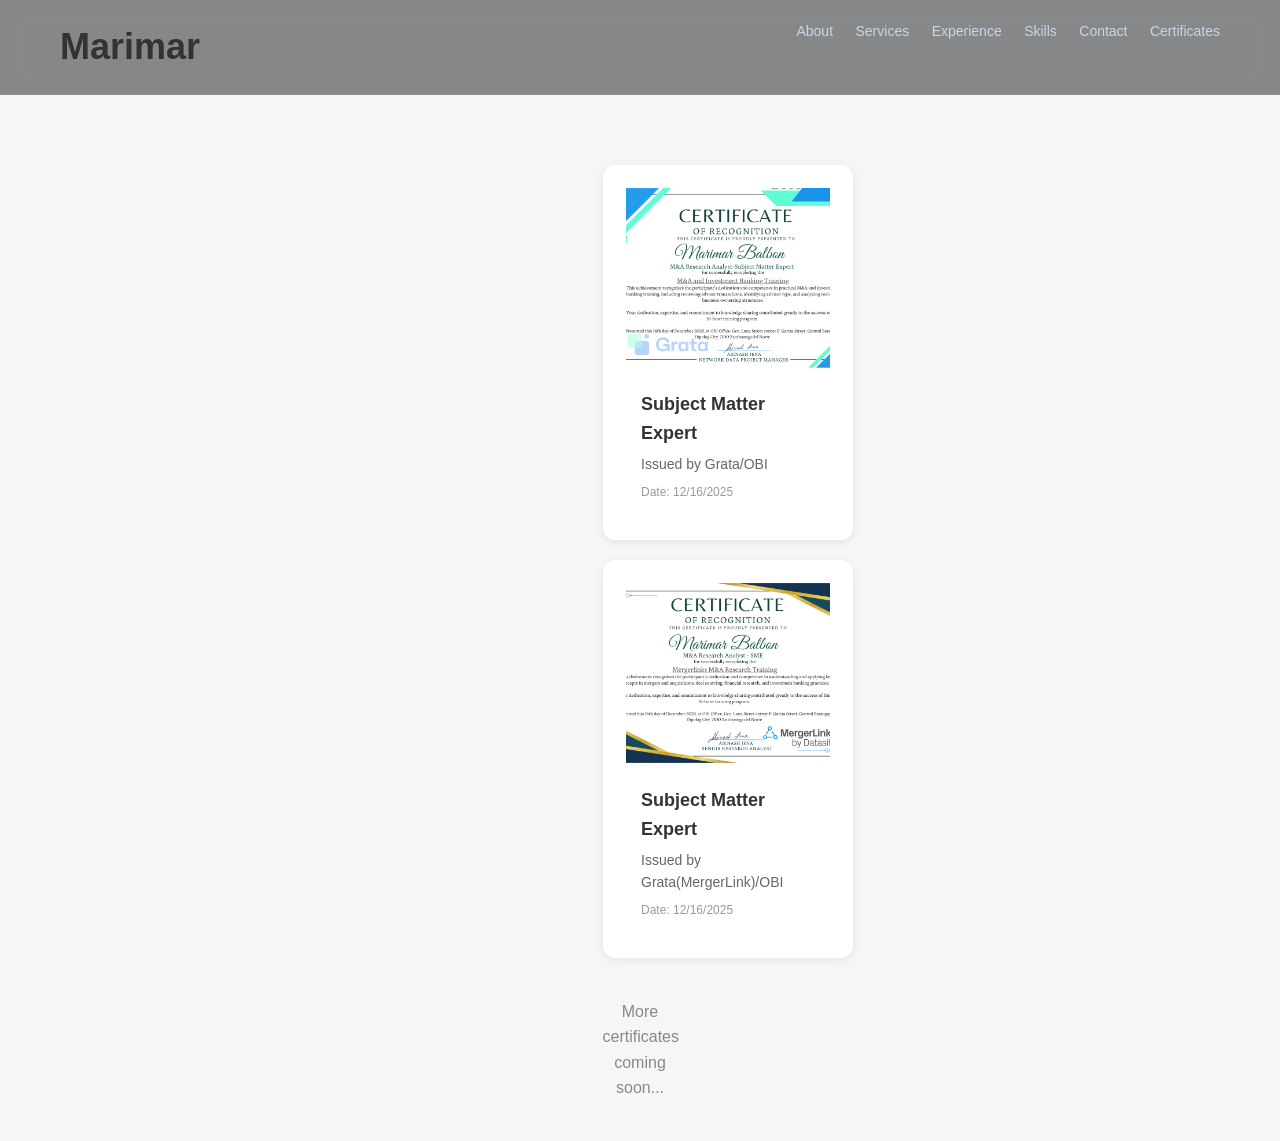
==== certificate.html @ 913d265a "first commit" ====
<!DOCTYPE html>
<html lang="en">
<head>
  <meta charset="UTF-8" />
    <link rel="stylesheet" href="style.css">

  <meta name="viewport" content="width=device-width, initial-scale=1.0" />
  <title>Certificates</title>
  <style>
    body {
      margin: 0;
      font-family: Arial, sans-serif;
      background: #f5f6f8;
      color: #333;
    }

    .container {
      max-width: 115px;
      margin: 0 auto;
      padding: 40px 20px;
    }

    header {
      margin-bottom: 30px;
    }

    header h1 {
      font-size: 36px;
      margin: 0;
    }

    header p {
      color: #666;
      margin-top: 8px;
    }

    .grid {
      display: grid;
      grid-template-columns: repeat(auto-fit, minmax(250px, 1fr));
      gap: 20px;
    }

    .card {
      background: #fff;
      border-radius: 12px;
      box-shadow: 0 2px 8px rgba(0,0,0,0.08);
      overflow: hidden;
      transition: transform 0.2s ease, box-shadow 0.2s ease;
    }

    .card:hover {
      transform: translateY(-4px);
      box-shadow: 0 6px 18px rgba(0,0,0,0.12);
    }

    .card img {
      width: 100%;
      height: 180px;
      object-fit: cover;
      background: #eee;
    }

    .card-content {
      padding: 15px;
    }

    .card-title {
      font-size: 18px;
      font-weight: bold;
      margin: 0;
    }

    .card-sub {
      font-size: 14px;
      color: #666;
      margin-top: 5px;
    }

    .card-date {
      font-size: 12px;
      color: #999;
      margin-top: 8px;
    }

    .empty {
      text-align: center;
      margin-top: 40px;
      color: #888;
    }
  </style>
</head>
<body>

    <header>
  <h1>Marimar</h1>
  <nav>
    <a href="Marimar.html">About</a>
    <a href="#services">Services</a>
    <a href="#experience">Experience</a>
    <a href="#skills">Skills</a>
    <a href="#contact">Contact</a>
    <a href="certificate.html">Certificates</a>

  </nav>
</header>

  <div class="container">
   

    <div class="grid">
      
      <!-- Certificate Card -->
      <div class="card">
        <img src="assets/certificate1.png" alt="Certificate 1" />
        <div class="card-content">
          <p class="card-title">Subject Matter Expert</p>
          <p class="card-sub">Issued by Grata/OBI</p>
          <p class="card-date">Date: 12/16/2025</p>
        </div>
      </div>

      <div class="card">
        <img src="assets/certificate2.png" alt="Certificate 2" />
        <div class="card-content">
          <p class="card-title">Subject Matter Expert</p>
          <p class="card-sub">Issued by Grata(MergerLink)/OBI</p>
          <p class="card-date">Date: 12/16/2025</p>
        </div>
      </div>

    </div>

    <div class="empty">
      More certificates coming soon...
    </div>

  </div>

</body>
</html>
---- style.css ----
/* RESET */
* {
  margin: 0;
  padding: 0;
  box-sizing: border-box;
  font-family: 'Poppins', sans-serif;
}

body {
  background: radial-gradient(circle at top, #0b1220, #020617 70%);
  color: #fff;
  line-height: 1.6;
}

/* HEADER */
header {
  display: flex;
  justify-content: space-between;
  padding: 18px 60px;
  background: rgba(0,0,0,0.45);
  position: sticky;
  top: 0;
  backdrop-filter: blur(12px);
  border-bottom: 1px solid rgba(255,255,255,0.06);
}

nav a {
  color: #cbd5e1;
  margin-left: 18px;
  text-decoration: none;
  font-size: 14px;
  transition: 0.3s;
}

nav a:hover {
  color: #38bdf8;
}

/* HERO SECTION */
.hero {
  display: flex;
  justify-content: space-between;
  align-items: center;
  gap: 60px;

  padding: 90px 10%;
  flex-wrap: wrap;
}

/* HERO TEXT */
.hero-text {
  flex: 1;
  min-width: 320px;
}

.hero-text h2 {
  font-size: 44px;
  line-height: 1.2;

  background: linear-gradient(90deg, #38bdf8, #a855f7);
  -webkit-background-clip: text;
  -webkit-text-fill-color: transparent;

  margin-top: 10px;
}

.hero-text p {
  margin-top: 15px;
  color: #94a3b8;
  max-width: 550px;
  line-height: 1.7;
}

/* HERO BUTTONS */
.hero-buttons {
  display: flex;
  flex-wrap: wrap;
  gap: 15px;

  margin-top: 25px;
}

.hero-buttons a {
  padding: 12px 22px;
  border-radius: 12px;

  text-decoration: none;
  font-weight: 600;

  transition: 0.3s ease;
}

/* PRIMARY BUTTON */
.primary-btn {
  background: linear-gradient(90deg, #38bdf8, #60a5fa);
  color: #02111b;

  box-shadow: 0 0 20px rgba(56,189,248,0.25);
}

/* SECONDARY BUTTON */
.secondary-btn {
  border: 1px solid #38bdf8;
  color: #38bdf8;

  background: rgba(56,189,248,0.05);
}

/* CV BUTTON */
.cv-btn {
  background: linear-gradient(90deg, #22c55e, #4ade80);
  color: #02140a;

  box-shadow: 0 0 20px rgba(34,197,94,0.25);

  display: flex;
  align-items: center;
  gap: 8px;
}

/* BUTTON HOVER */
.hero-buttons a:hover {
  transform: translateY(-4px);
}

/* HERO IMAGE */
.hero-img {
  width: 300px;
  height: 300px;

  flex-shrink: 0;

  border-radius: 24px;
  overflow: hidden;

  border: 1px solid rgba(56,189,248,0.4);
  box-shadow: 0 10px 40px rgba(56,189,248,0.15);

  animation: float 4s ease-in-out infinite;
}

.hero-img img {
  width: 100%;
  height: 100%;
  object-fit: cover;
  display: block;
}

/* FLOATING ANIMATION */
@keyframes float {
  0%,100% {
    transform: translateY(0);
  }

  50% {
    transform: translateY(-12px);
  }
}

/* MOBILE */
@media(max-width:768px){

  .hero {
    flex-direction: column-reverse;
    text-align: center;
  }

  .hero-text p {
    margin: auto;
    margin-top: 15px;
  }

  .hero-buttons {
    justify-content: center;
  }

  .hero-img {
    width: 240px;
    height: 240px;
  }

  .hero-text h2 {
    font-size: 34px;
  }
}
/* SECTIONS */
section {
  padding: 80px 60px;
}

h2 {
  color: #38bdf8;
  margin-bottom: 25px;
  font-size: 26px;
}

/* GRID */
.grid {
  display: grid;
  grid-template-columns: repeat(auto-fit, minmax(260px, 1fr));
  gap: 22px;
}

/* CARDS (UPGRADED PREMIUM LOOK) */
.card {
  background: rgba(255,255,255,0.03);
  border: 1px solid rgba(255,255,255,0.06);
  padding: 22px;
  border-radius: 16px;
  transition: 0.35s ease;
  backdrop-filter: blur(10px);
}

.card:hover {
  transform: translateY(-8px);
  border-color: rgba(56,189,248,0.3);
  box-shadow: 0 15px 35px rgba(56,189,248,0.12);
}

/* SERVICE ICONS */
.service-icon {
  font-size: 28px;
  color: #38bdf8;
  margin-bottom: 12px;
  transition: 0.3s;
}

.card:hover .service-icon {
  transform: scale(1.2);
  color: #a855f7;
}

/* COMPANY LOGO */
.company-header {
  display: flex;
  align-items: center;
  gap: 12px;
  margin-bottom: 10px;
}

.company-logo {
  width: 45px;
  height: 45px;
  object-fit: contain;
  border-radius: 8px;
  background: #fff;
  padding: 3px;
}

/* SKILLS */
.skills div {
  margin-bottom: 10px;
  padding: 10px;
  background: rgba(255,255,255,0.03);
  border-radius: 10px;
  border: 1px solid rgba(255,255,255,0.05);
}

/* CONTACT */
.contact-box {
  margin-top: 15px;
}

/* FOOTER */
footer {
  text-align: center;
  padding: 40px;
  background: rgba(0,0,0,0.5);
  border-top: 1px solid rgba(255,255,255,0.06);
}

/* SOCIAL ICONS */
.social-icons {
  margin-top: 15px;
  display: flex;
  justify-content: center;
  gap: 15px;
}

.social-icons a {
  width: 45px;
  height: 45px;
  display: flex;
  align-items: center;
  justify-content: center;
  border-radius: 10px;
  background: rgba(255,255,255,0.05);
  border: 1px solid rgba(255,255,255,0.1);
  color: #fff;
  font-size: 18px;
  transition: 0.3s;
  text-decoration: none;
}

.social-icons a:hover {
  transform: translateY(-5px) scale(1.1);
  background: #38bdf8;
  color: #000;
}

/* RESPONSIVE */
@media (max-width: 768px) {
  .hero {
    flex-direction: column;
    text-align: center;
  }

  header {
    padding: 15px 25px;
  }
}
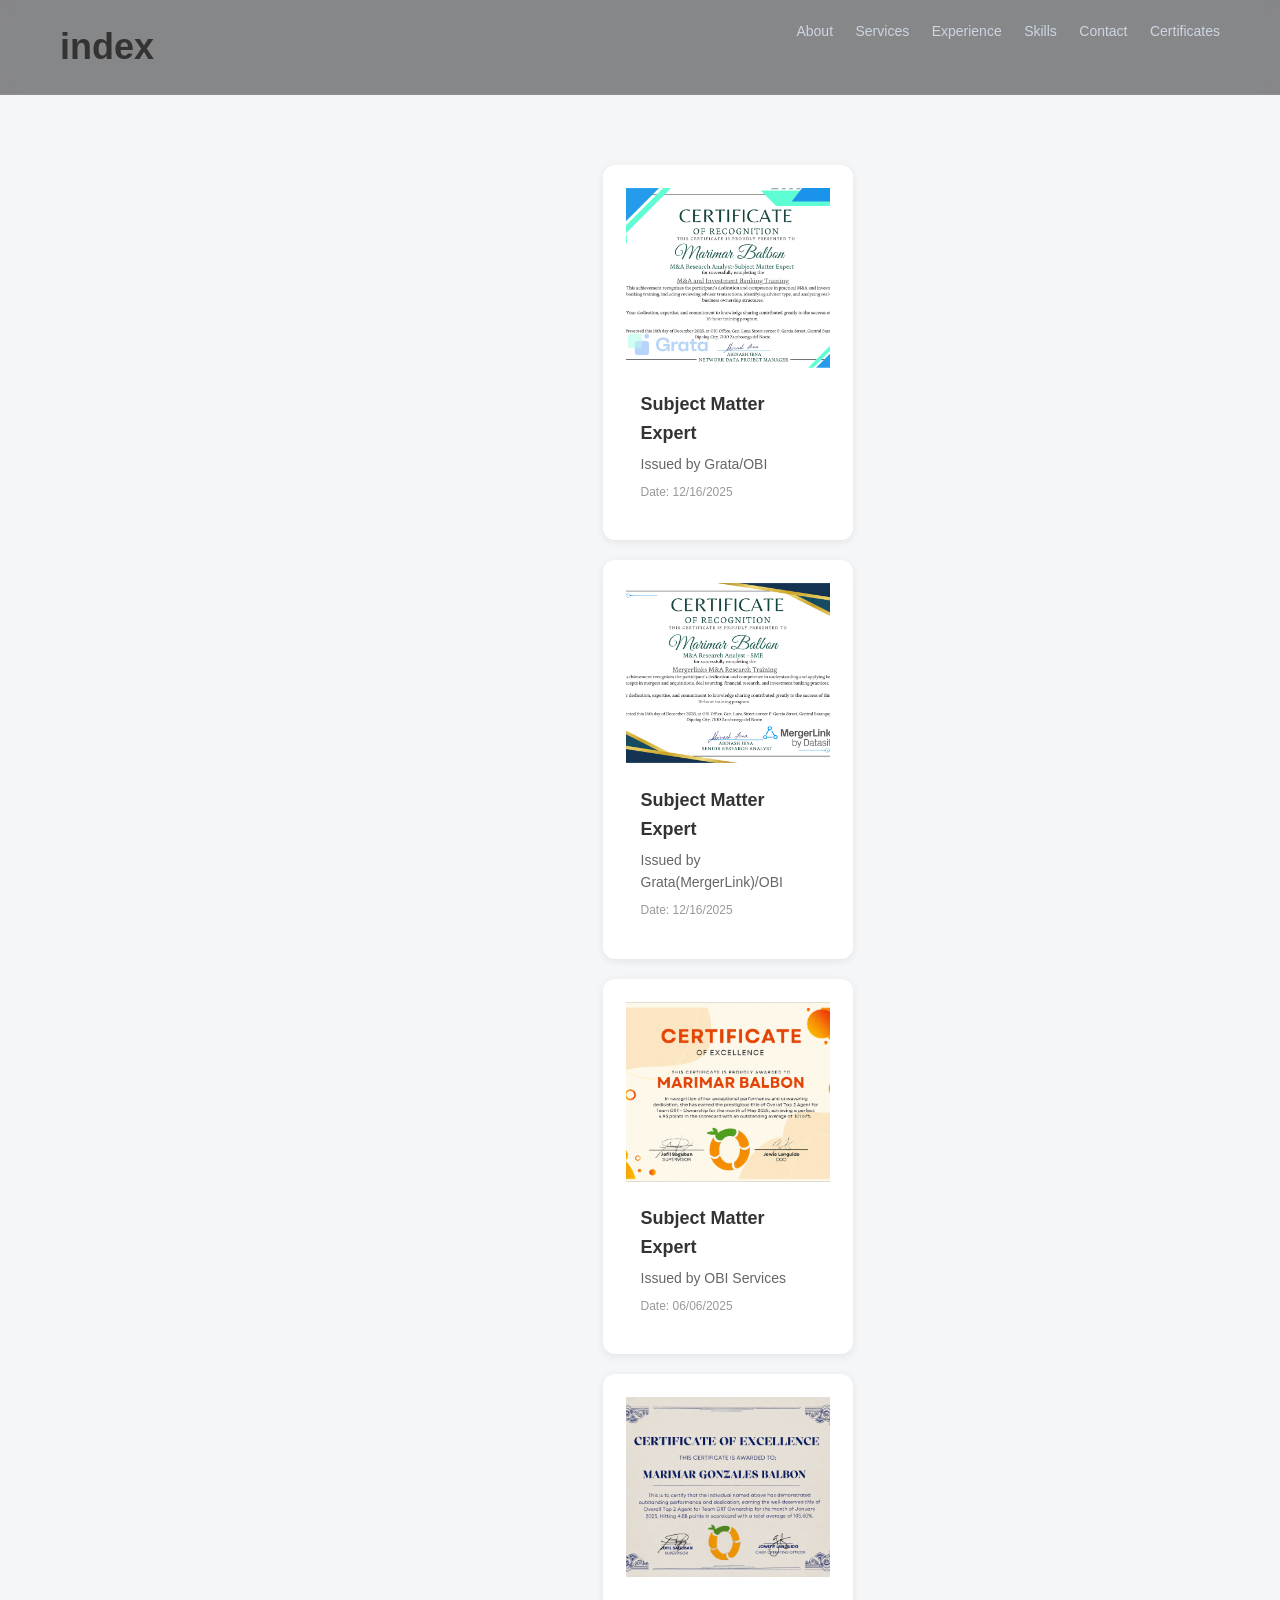
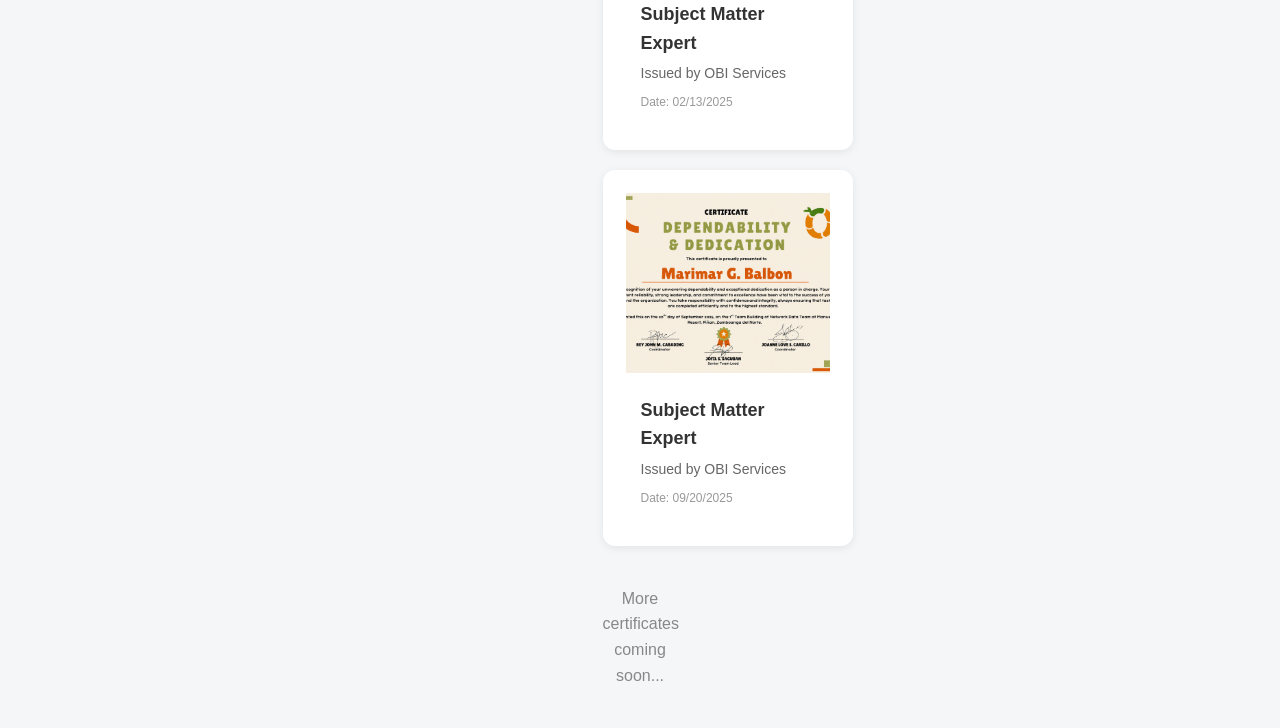
==== commit ec5cbcd4: "Initial commit" ====
--- a/certificate.html
+++ b/certificate.html
@@ -92,13 +92,13 @@
 <body>
 
     <header>
-  <h1>Marimar</h1>
+  <h1>index</h1>
   <nav>
-    <a href="Marimar.html">About</a>
-    <a href="#services">Services</a>
-    <a href="#experience">Experience</a>
-    <a href="#skills">Skills</a>
-    <a href="#contact">Contact</a>
+    <a href="index.html">About</a>
+    <a href="index.html#services">Services</a>
+    <a href="index.html#experience">Experience</a>
+    <a href="index.html#skills">Skills</a>
+    <a href="index.html#contact">Contact</a>
     <a href="certificate.html">Certificates</a>
 
   </nav>
@@ -128,6 +128,33 @@
         </div>
       </div>
 
+      <div class="card">
+        <img src="assets/certificate3.png" alt="Certificate 3" />
+        <div class="card-content">
+          <p class="card-title">Subject Matter Expert</p>
+          <p class="card-sub">Issued by OBI Services</p>
+          <p class="card-date">Date: 06/06/2025</p>
+        </div>
+      </div>
+
+      <div class="card">
+        <img src="assets/certificate4.png" alt="Certificate 4" />
+        <div class="card-content">
+          <p class="card-title">Subject Matter Expert</p>
+          <p class="card-sub">Issued by OBI Services</p>
+          <p class="card-date">Date: 02/13/2025</p>
+        </div>
+      </div>
+
+      <div class="card">
+        <img src="assets/certificate5.png" alt="Certificate 5" />
+        <div class="card-content">
+          <p class="card-title">Subject Matter Expert</p>
+          <p class="card-sub">Issued by OBI Services</p>
+          <p class="card-date">Date: 09/20/2025</p>
+        </div>
+      </div>
+      
     </div>
 
     <div class="empty">
